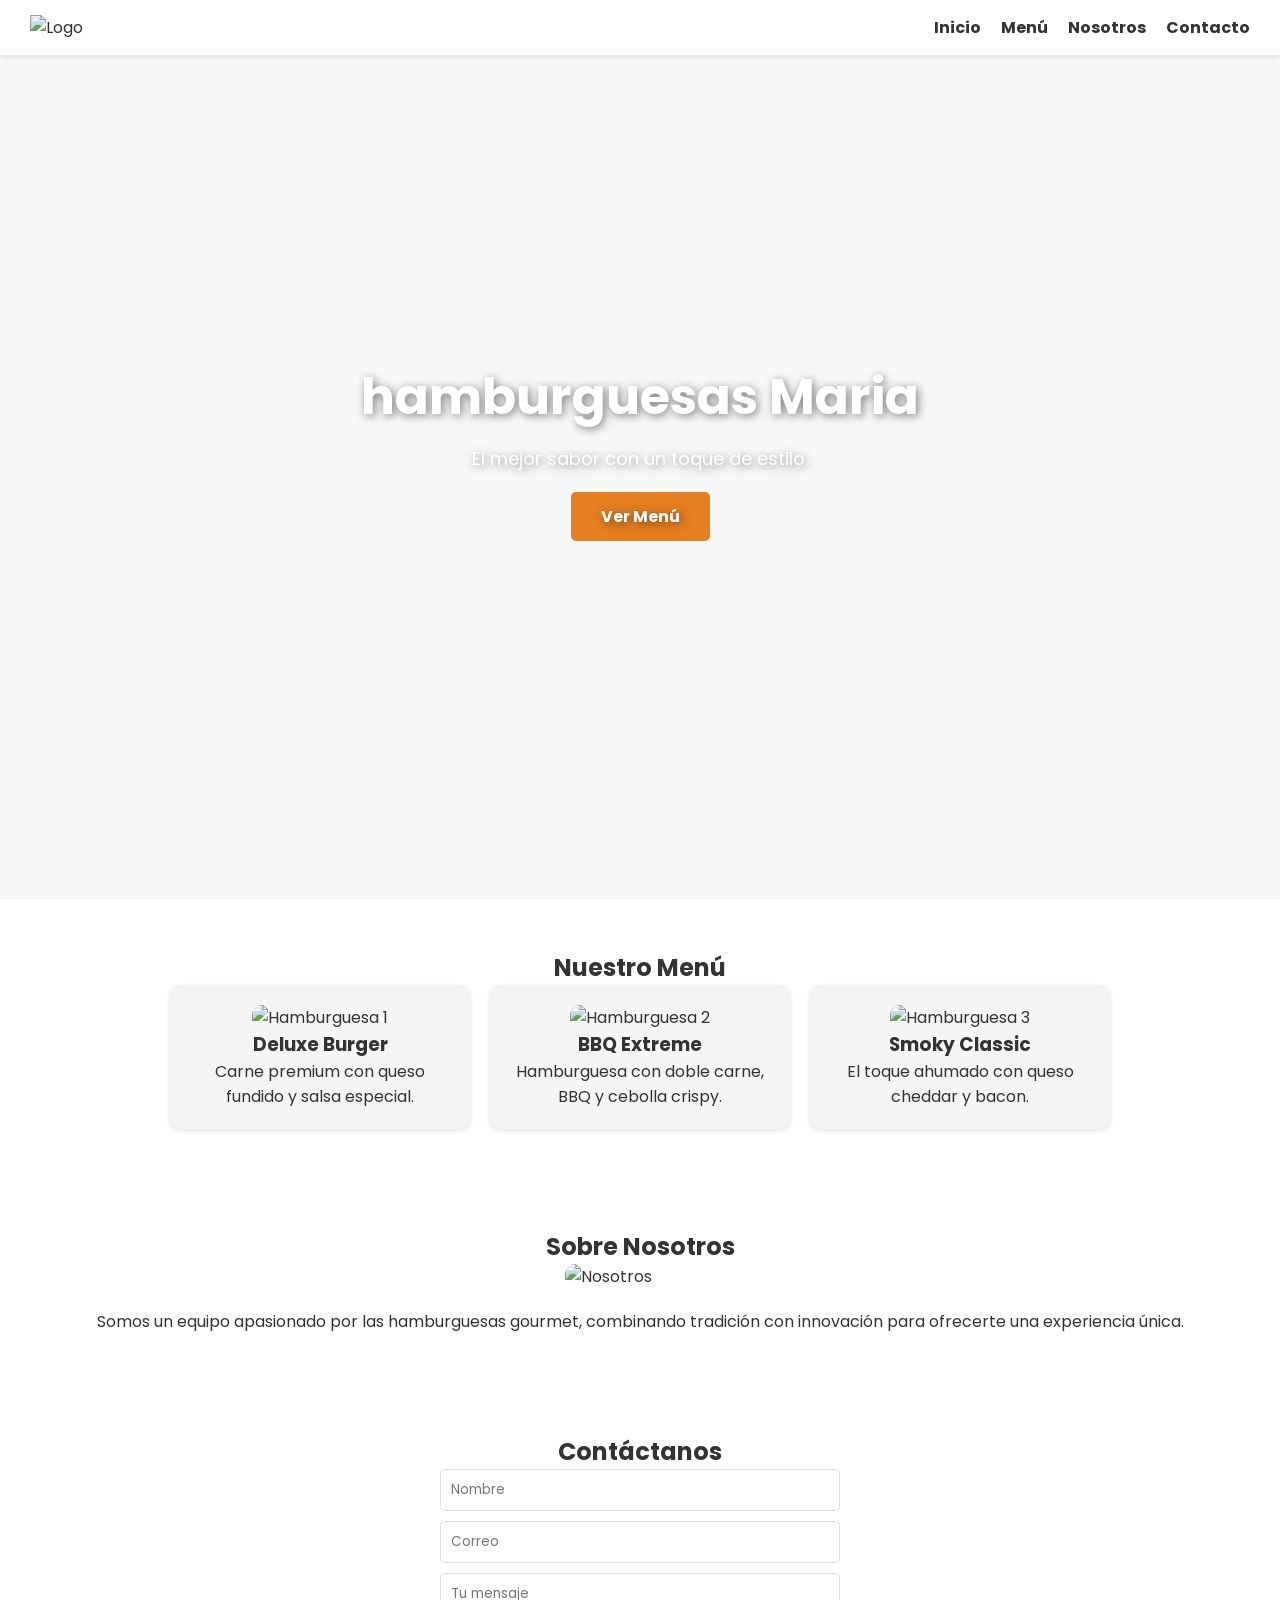
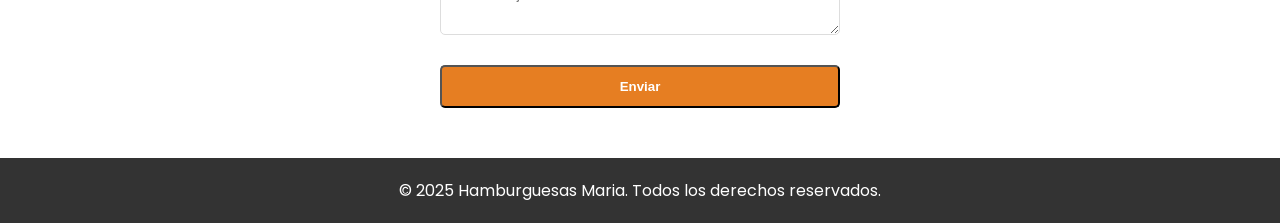
==== Avance-1.html @ 7952bb43 "Add files via upload" ====
<!DOCTYPE html>
<html lang="es">
<head>
    <meta charset="UTF-8">
    <meta name="viewport" content="width=device-width, initial-scale=1.0">
    <title>hamburguesas Maria</title>
    <link rel="stylesheet" href="styles.css">
    <script defer src="script.js"></script>
</head>
<body>
    <header>
        <div class="logo">
            <img src="./images/logo.jpg" alt="Logo">
        </div>
        <nav>
            <ul>
                <li><a href="#inicio">Inicio</a></li>
                <li><a href="#menu">Menú</a></li>
                <li><a href="#nosotros">Nosotros</a></li>
                <li><a href="#contacto">Contacto</a></li>
            </ul>
        </nav>
    </header>

    <section id="inicio" class="hero">
        <h1>hamburguesas Maria</h1>
        <p>El mejor sabor con un toque de estilo.</p>
        <a href="#menu" class="btn">Ver Menú</a>
    </section>

    <section id="menu" class="menu">
        <h2>Nuestro Menú</h2>
        <div class="grid">
            <div class="item">
                <img src="images/ham1.jpg" alt="Hamburguesa 1">
                <h3>Deluxe Burger</h3>
                <p>Carne premium con queso fundido y salsa especial.</p>
            </div>
            <div class="item">
                <img src="images/ham2.jpg" alt="Hamburguesa 2">
                <h3>BBQ Extreme</h3>
                <p>Hamburguesa con doble carne, BBQ y cebolla crispy.</p>
            </div>
            <div class="item">
                <img src="images/ham3.jpg" alt="Hamburguesa 3">
                <h3>Smoky Classic</h3>
                <p>El toque ahumado con queso cheddar y bacon.</p>
            </div>
        </div>
    </section>

    <section id="nosotros" class="nosotros">
        <h2>Sobre Nosotros</h2>
        <div class="contenido">
            <img src="images/about.jpg" alt="Nosotros">
            <p>Somos un equipo apasionado por las hamburguesas gourmet, combinando tradición con innovación para ofrecerte una experiencia única.</p>
        </div>
    </section>

    <section id="contacto" class="contacto">
        <h2>Contáctanos</h2>
        <form>
            <input type="text" placeholder="Nombre" required>
            <input type="email" placeholder="Correo" required>
            <textarea placeholder="Tu mensaje" required></textarea>
            <button type="submit" class="btn">Enviar</button>
        </form>
    </section>

    <footer>
        <p>© 2025 Hamburguesas Maria. Todos los derechos reservados.</p>
    </footer>
</body>
</html>
---- styles.css ----
@import url('https://fonts.googleapis.com/css2?family=Poppins:wght@300;400;700&display=swap');

* {
    margin: 0;
    padding: 0;
    box-sizing: border-box;
    scroll-behavior: smooth;
}

body {
    font-family: 'Poppins', sans-serif;
    background: #f8f8f8;
    color: #333;
    text-align: center;
}

/* Header */
header {
    display: flex;
    justify-content: space-between;
    align-items: center;
    padding: 15px 30px;
    background: rgba(255, 255, 255, 0.9);
    position: fixed;
    width: 100%;
    top: 0;
    z-index: 1000;
    box-shadow: 0 2px 5px rgba(0, 0, 0, 0.1);
}

.logo img {
    height: 50px;
}

nav ul {
    list-style: none;
    display: flex;
    gap: 20px;
}

nav ul li a {
    text-decoration: none;
    color: #333;
    font-weight: bold;
    transition: color 0.3s ease-in-out;
}

nav ul li a:hover {
    color: #e67e22;
}

/* Hero */
.hero {
    height: 100vh;
    display: flex;
    flex-direction: column;
    justify-content: center;
    align-items: center;
    background: url('images/bg.jpg') no-repeat center center/cover;
    text-shadow: 2px 2px 10px rgba(0, 0, 0, 0.5);
}

.hero h1 {
    font-size: 50px;
    color: white;
    animation: fadeInDown 1s ease-in-out;
}

.hero p {
    font-size: 18px;
    color: white;
    margin-top: 10px;
    animation: fadeInUp 1s ease-in-out;
}

/* Botón */
.btn {
    display: inline-block;
    padding: 12px 30px;
    margin-top: 20px;
    background: #e67e22;
    color: white;
    text-decoration: none;
    font-weight: bold;
    border-radius: 5px;
    transition: transform 0.3s ease-in-out;
}

.btn:hover {
    transform: scale(1.05);
}

/* Menú */
.menu, .nosotros, .contacto {
    padding: 50px 20px;
    background: white;
}

.grid {
    display: flex;
    justify-content: center;
    gap: 20px;
    flex-wrap: wrap;
}

.item {
    background: #f5f5f5;
    padding: 20px;
    border-radius: 10px;
    transition: transform 0.3s ease-in-out;
    width: 300px;
    box-shadow: 0 2px 5px rgba(0, 0, 0, 0.1);
}

.item img {
    width: 100%;
    border-radius: 10px;
}

.item:hover {
    transform: scale(1.05);
}

/* Sobre Nosotros */
.nosotros .contenido {
    display: flex;
    align-items: center;
    justify-content: center;
    gap: 20px;
    flex-wrap: wrap;
    text-align: left;
}

.nosotros img {
    width: 150px;
    border-radius: 10px;
}

/* Contacto */
form {
    display: flex;
    flex-direction: column;
    gap: 10px;
    max-width: 400px;
    margin: auto;
}

input, textarea {
    padding: 10px;
    border: 1px solid #ddd;
    border-radius: 5px;
    font-family: inherit;
}

/* Footer */
footer {
    padding: 20px;
    background: #333;
    color: white;
}

/* Animaciones */
@keyframes fadeInDown {
    from { opacity: 0; transform: translateY(-20px); }
    to { opacity: 1; transform: translateY(0); }
}

@keyframes fadeInUp {
    from { opacity: 0; transform: translateY(20px); }
    to { opacity: 1; transform: translateY(0); }
}
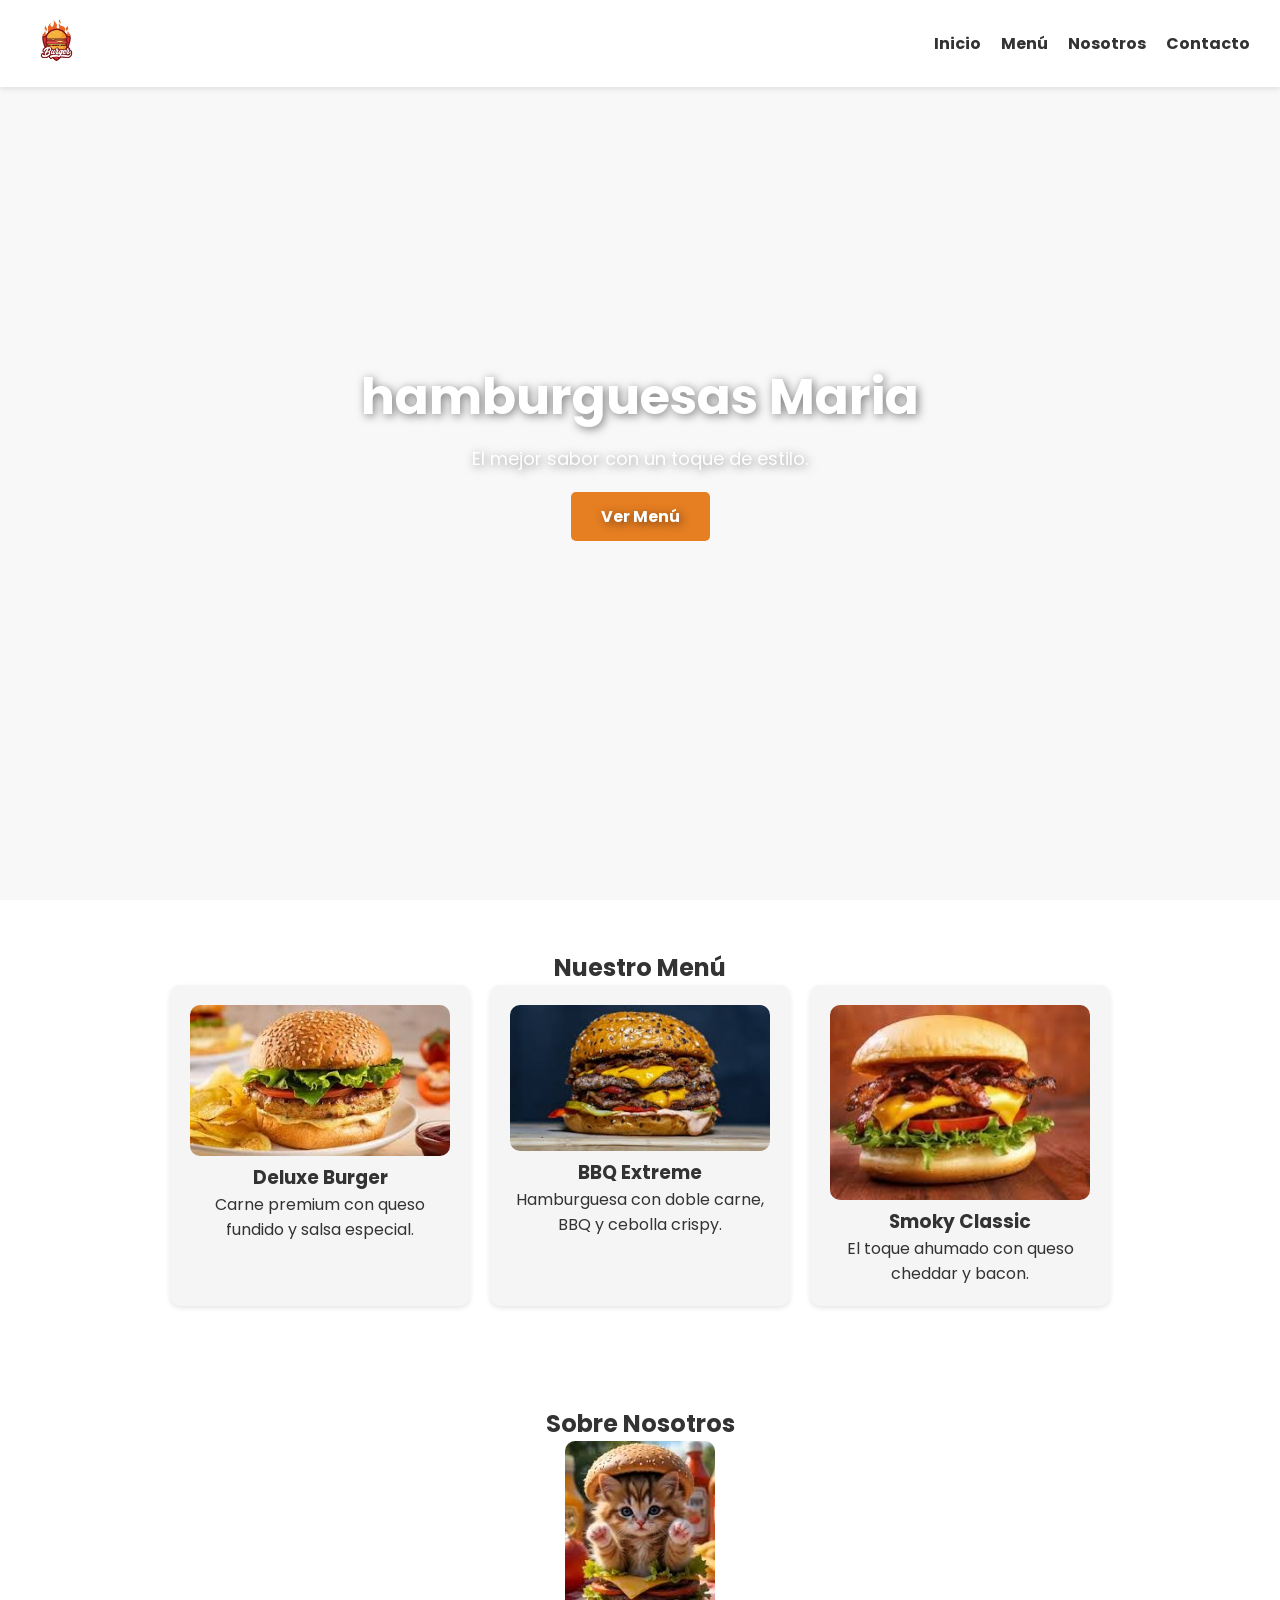
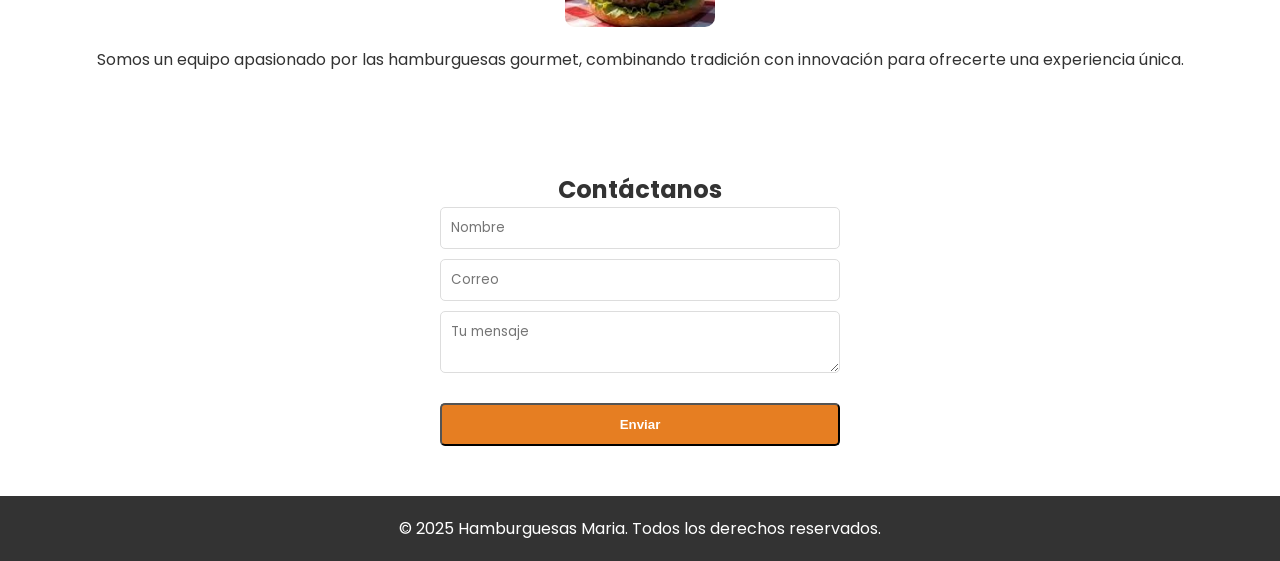
==== commit 4e0e85b7: "Avance-1.html" ====
--- a/Avance-1.html
+++ b/Avance-1.html
@@ -10,7 +10,7 @@
 <body>
     <header>
         <div class="logo">
-            <img src="./images/logo.jpg" alt="Logo">
+            <img src="logo.jpg" alt="Logo">
         </div>
         <nav>
             <ul>
@@ -32,17 +32,17 @@
         <h2>Nuestro Menú</h2>
         <div class="grid">
             <div class="item">
-                <img src="images/ham1.jpg" alt="Hamburguesa 1">
+                <img src="ham1.jpg" alt="Hamburguesa 1">
                 <h3>Deluxe Burger</h3>
                 <p>Carne premium con queso fundido y salsa especial.</p>
             </div>
             <div class="item">
-                <img src="images/ham2.jpg" alt="Hamburguesa 2">
+                <img src="ham2.jpg" alt="Hamburguesa 2">
                 <h3>BBQ Extreme</h3>
                 <p>Hamburguesa con doble carne, BBQ y cebolla crispy.</p>
             </div>
             <div class="item">
-                <img src="images/ham3.jpg" alt="Hamburguesa 3">
+                <img src="ham3.jpg" alt="Hamburguesa 3">
                 <h3>Smoky Classic</h3>
                 <p>El toque ahumado con queso cheddar y bacon.</p>
             </div>
@@ -52,7 +52,7 @@
     <section id="nosotros" class="nosotros">
         <h2>Sobre Nosotros</h2>
         <div class="contenido">
-            <img src="images/about.jpg" alt="Nosotros">
+            <img src="about.jpg" alt="Nosotros">
             <p>Somos un equipo apasionado por las hamburguesas gourmet, combinando tradición con innovación para ofrecerte una experiencia única.</p>
         </div>
     </section>
